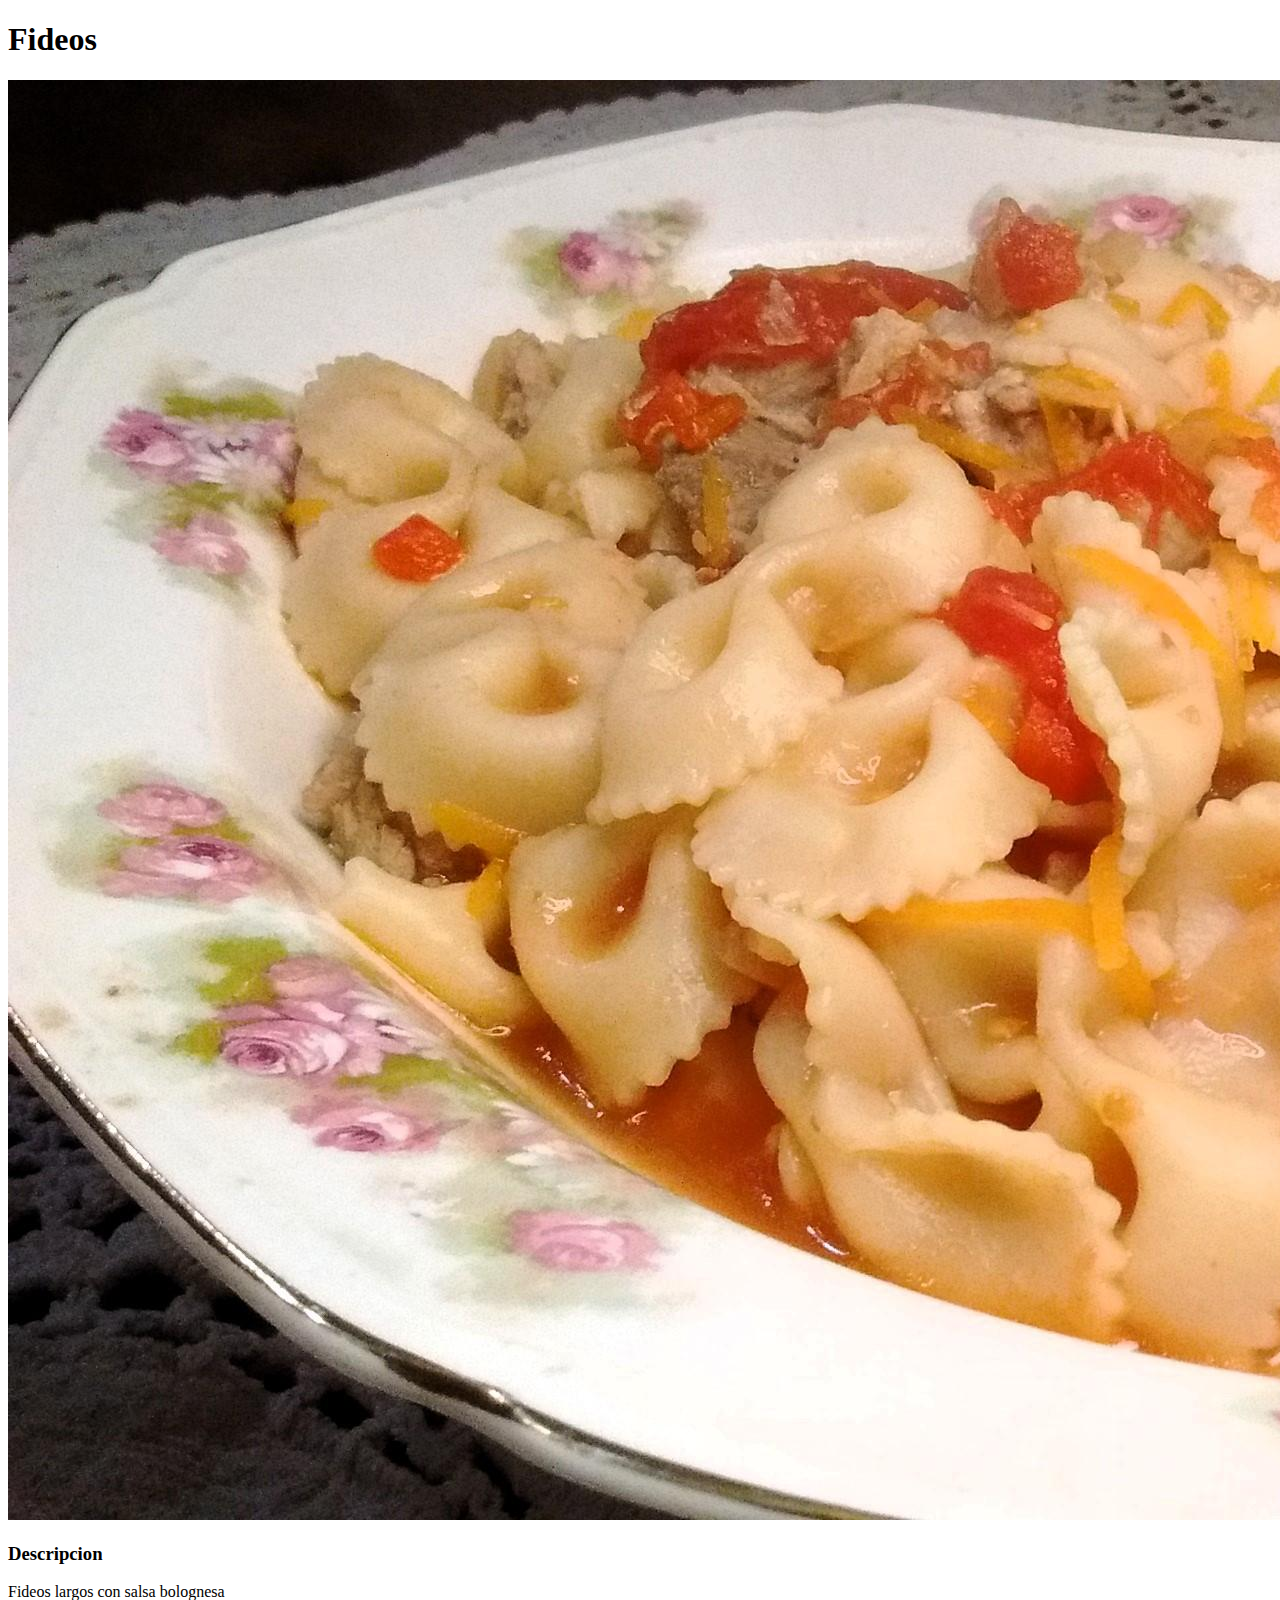
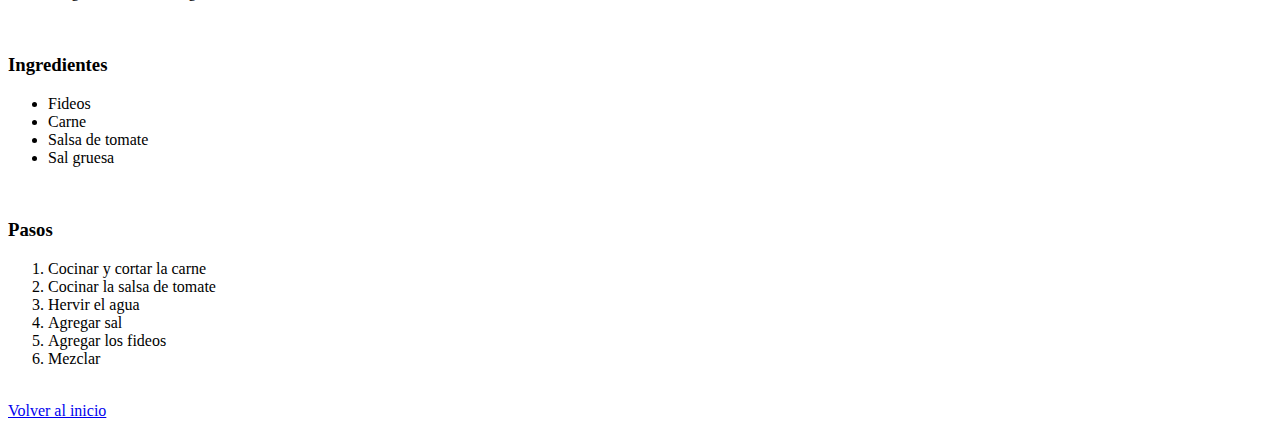
==== recipes/fideos.html @ 13860ae8 "Todas las paginas completadas" ====
<!DOCTYPE html>
<html lang="es">
<head>
    <meta charset="UTF-8">
    <title>Fideos</title>
</head>
<body>
    <h1>Fideos</h1>
    <img src="../img/fideos.jpg" alt="fideos con salsa bolognesa">
    <br>

    <h3>Descripcion</h4>
    <p>Fideos largos con salsa bolognesa</p>
    <br>

    <h3>Ingredientes</h3>
    <ul>
        <li>Fideos</li>
        <li>Carne</li>
        <li>Salsa de tomate</li>
        <li>Sal gruesa</li>
    </ul>
    <br>

    <h3>Pasos</h3>
    <ol>
        <li>Cocinar y cortar la carne</li>
        <li>Cocinar la salsa de tomate</li>
        <li>Hervir el agua</li>
        <li>Agregar sal</li>
        <li>Agregar los fideos</li>
        <li>Mezclar</li>
    </ol>
    <br>

    <a href="../index.html">Volver al inicio</a>
</body>
</html>
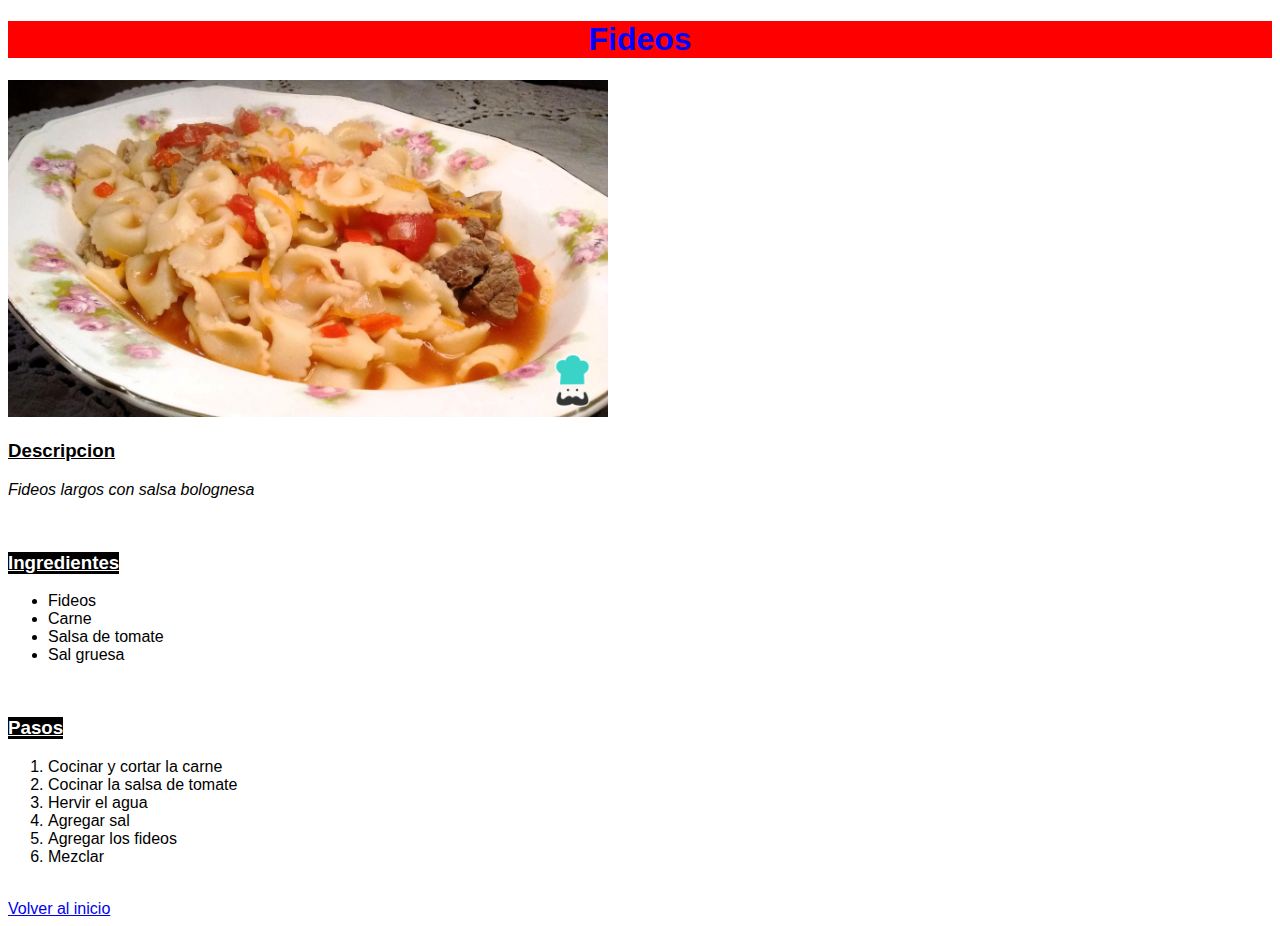
==== commit 15e7a14d: "style archive added classes and link to style archive added to htmls files" ====
--- a/recipes/fideos.html
+++ b/recipes/fideos.html
@@ -3,17 +3,18 @@
 <head>
     <meta charset="UTF-8">
     <title>Fideos</title>
+    <link rel="stylesheet" href="style.css">
 </head>
 <body>
     <h1>Fideos</h1>
     <img src="../img/fideos.jpg" alt="fideos con salsa bolognesa">
     <br>
 
-    <h3>Descripcion</h4>
-    <p>Fideos largos con salsa bolognesa</p>
+    <h3>Descripcion</h3>
+    <p class="descripcion">Fideos largos con salsa bolognesa</p>
     <br>
 
-    <h3>Ingredientes</h3>
+    <h3 class="lista">Ingredientes</h3>
     <ul>
         <li>Fideos</li>
         <li>Carne</li>
@@ -22,7 +23,7 @@
     </ul>
     <br>
 
-    <h3>Pasos</h3>
+    <h3 class="lista">Pasos</h3>
     <ol>
         <li>Cocinar y cortar la carne</li>
         <li>Cocinar la salsa de tomate</li>
--- a/recipes/style.css
+++ b/recipes/style.css
@@ -0,0 +1,29 @@
+body{
+    font-family: Impact, Haettenschweiler, 'Arial Narrow Bold', sans-serif;
+}
+
+h1 {
+    font-weight: bold;
+    color: blue;
+    background-color: red;
+    text-align: center;
+}
+
+img {
+    width: 600px;
+    height: auto;
+}
+
+h3 {
+    text-decoration: underline;
+}
+
+.descripcion {
+    font-style: italic;
+}
+
+.lista {
+    background-color: black;
+    color: white;
+    width: fit-content;
+}